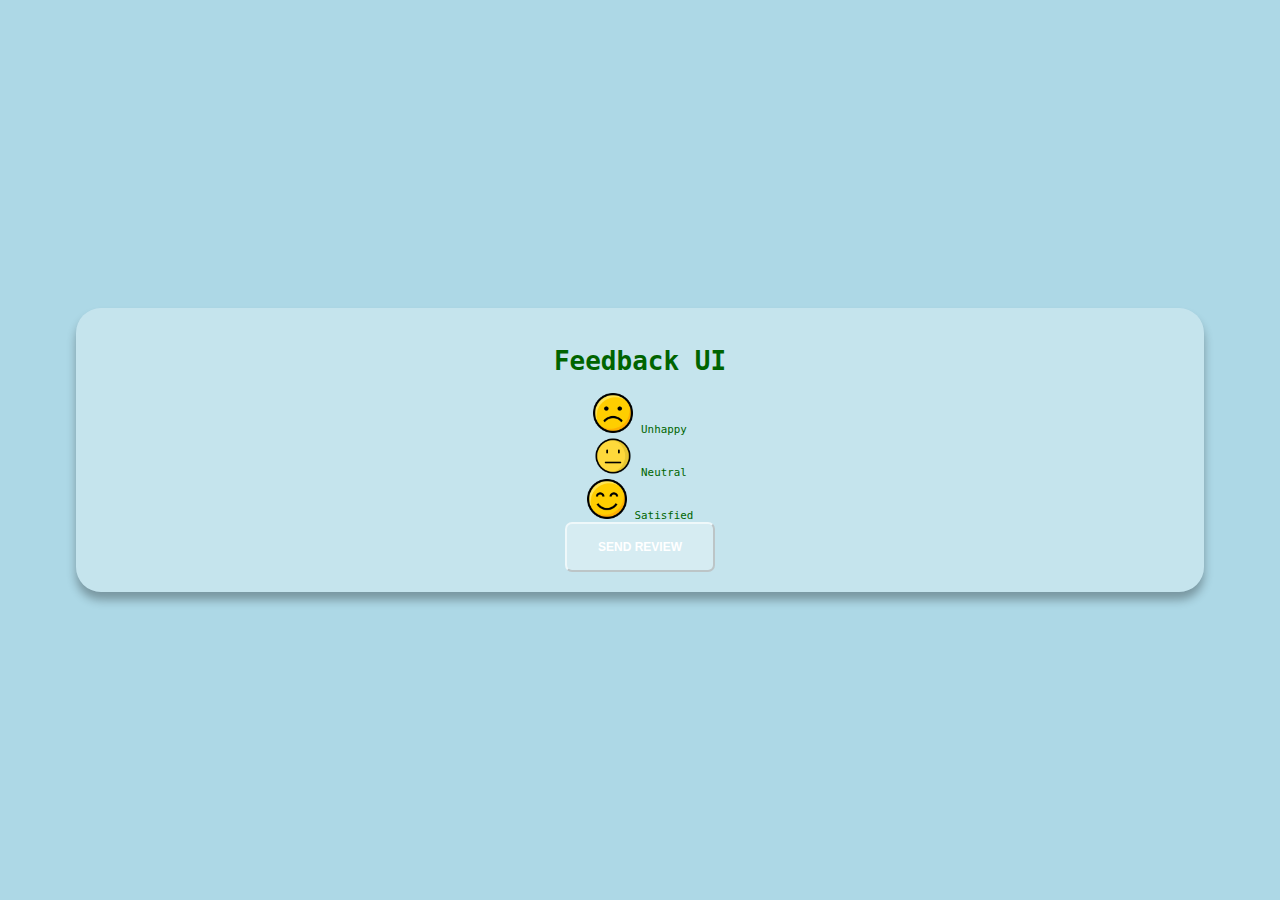
==== Websites/Feedback UI/index.html @ 7bde005a "Add files via upload" ====
<!DOCTYPE html>
<html lang="en">
<head>
    <meta charset="UTF-8">
    <meta name="viewport" content="width=device-width, initial-scale=1.0">
    <link rel=" stylesheet" href = css/main.css>


    <title>Feedback</title>
</head>
<body>
    <div class="container" id="container">
        <h1 class = "heading"> Feedback UI</h1>

    <div class= "ratings-container" id="ratings-container">
        <div class="rating">
            <img src="images/sad.png" width = "20px" height= "20px">
            <small>Unhappy</small>
        </div>
        <div class="rating">
            <img src="images/neutral.png" width = "20px" height= "20px">
            <small>Neutral</small>
        </div>
        <div class="rating">
            <img src="images/happiness.png" width = "20px" height= "20px">
            <small>Satisfied</small>
        </div>
        <button class = "btn" id = "btn"> Send Review</button>
    </div>
    </div>
    <script src= index.js></script>
</body>
</html>
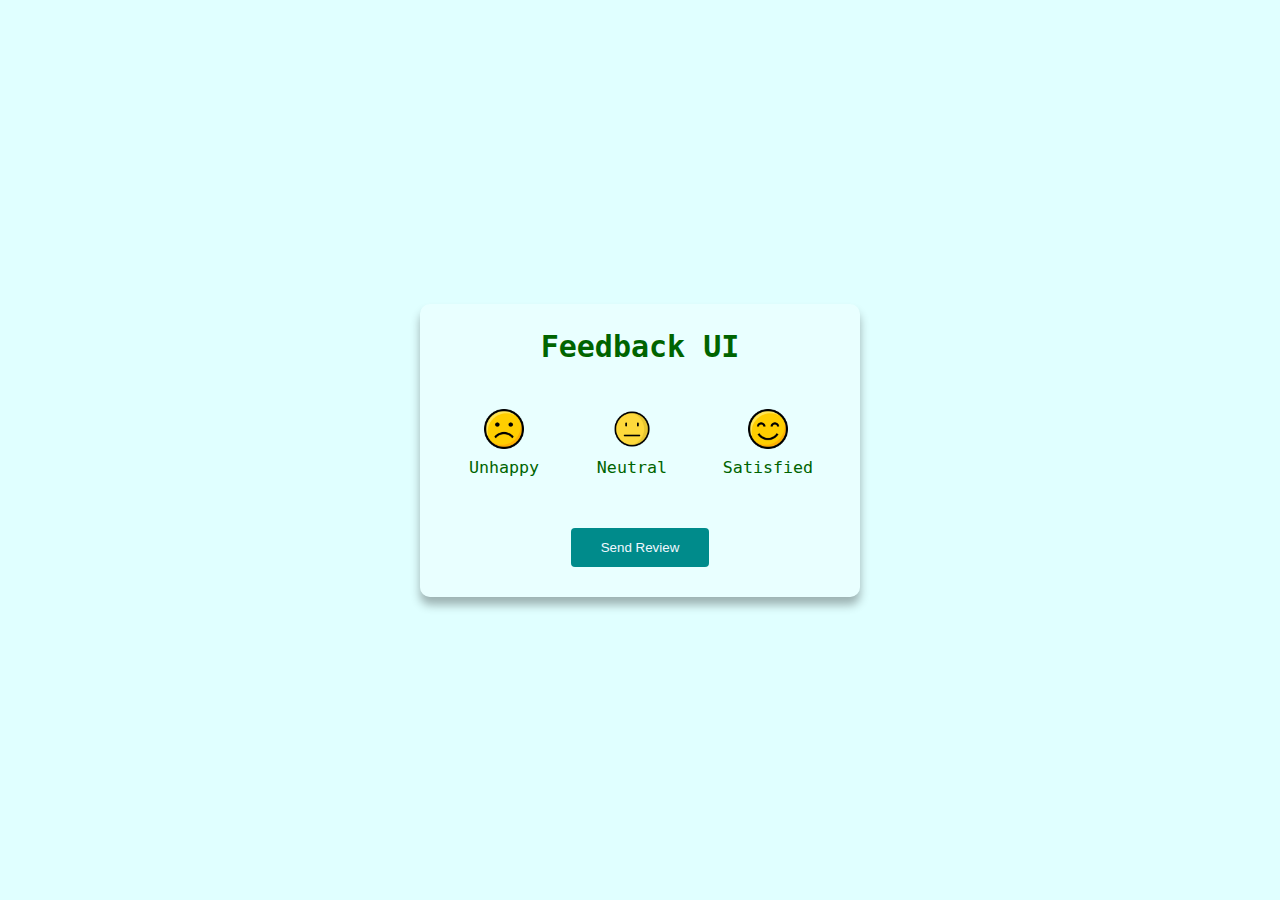
==== commit 270410ec: "finished the Feedback UI" ====
--- a/Websites/Feedback UI/index.html
+++ b/Websites/Feedback UI/index.html
@@ -25,8 +25,8 @@
             <img src="images/happiness.png" width = "20px" height= "20px">
             <small>Satisfied</small>
         </div>
+    </div>
         <button class = "btn" id = "btn"> Send Review</button>
-    </div>
     </div>
     <script src= index.js></script>
 </body>
